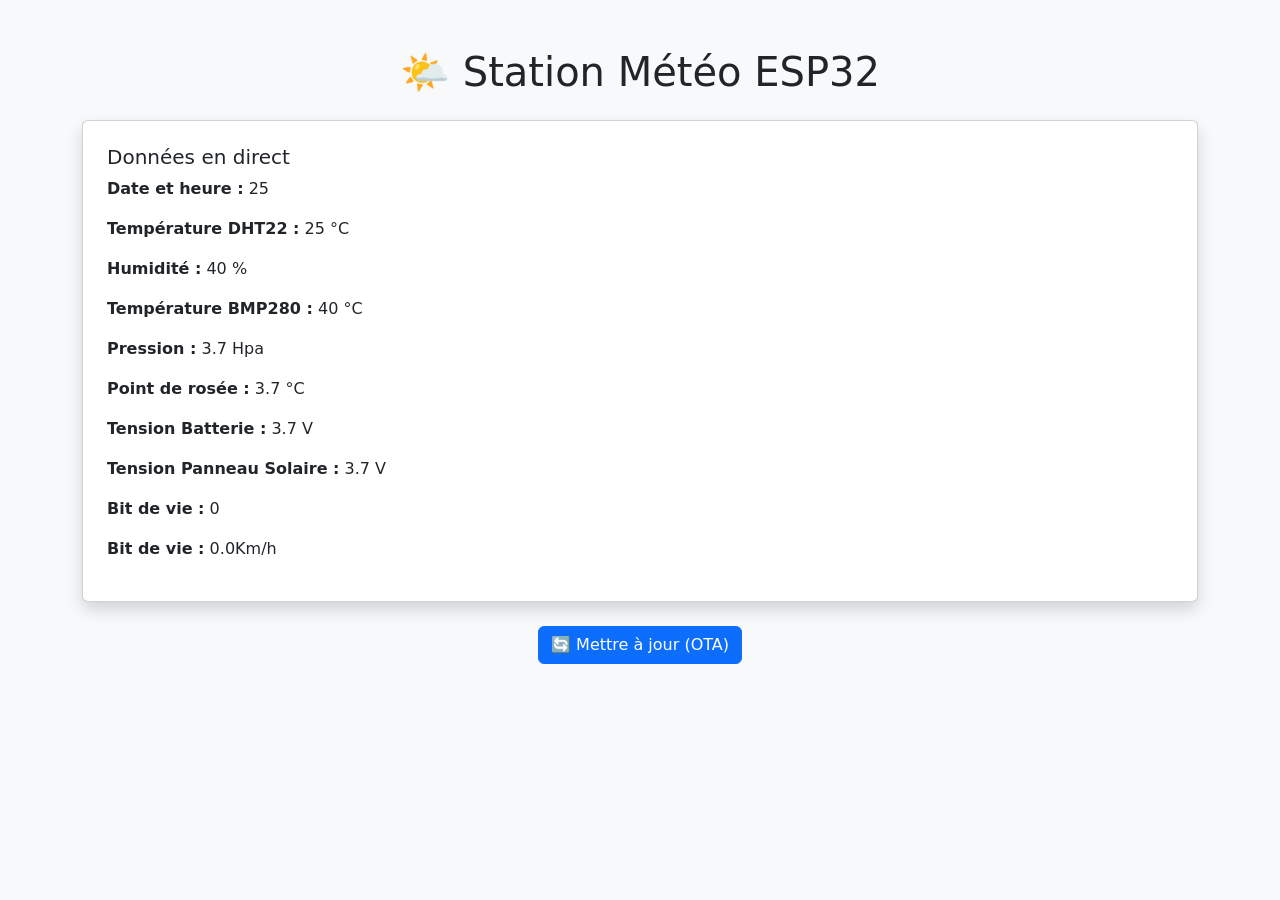
==== data/index.html @ 324de0ba "Création du programme pour la station meteo meteospit en ESP32" ====
<!DOCTYPE html>
<html lang="fr">
<head>
  <meta charset="UTF-8">
  <meta name="viewport" content="width=device-width, initial-scale=1">
  <title>Station Météo ESP32</title>
  <!-- Bootstrap CSS depuis un CDN -->
  <link href="https://cdn.jsdelivr.net/npm/bootstrap@5.3.2/dist/css/bootstrap.min.css" rel="stylesheet">
</head>
<body class="bg-light">

  <div class="container py-5">
    <h1 class="text-center mb-4">🌤️ Station Météo ESP32</h1>
    
    <div class="card shadow p-4">
      <h2 class="h5">Données en direct</h2>
      <p><strong>Date et heure :</strong> <span id="datetime">25</span></p>
      <p><strong>Température DHT22 :</strong> <span id="temp">25</span> °C</p>
      <p><strong>Humidité :</strong> <span id="hum">40</span> %</p>
      <p><strong>Température BMP280 :</strong> <span id="temp280">40</span> °C</p>
      <p><strong>Pression :</strong> <span id="volt">3.7</span> Hpa</p>
      <p><strong>Point de rosée :</strong> <span id="pointderosee">3.7</span> °C</p>
      <p><strong>Tension Batterie :</strong> <span id="tensionBat">3.7</span> V</p>
      <p><strong>Tension Panneau Solaire :</strong> <span id="tensionSol">3.7</span> V</p>
      <p><strong>Bit de vie :</strong> <span id="tpsvie">0</span></p>
      <p><strong>Bit de vie :</strong> <span id="anemometre">0.0</span>Km/h</p>
    </div>

    <div class="text-center mt-4">
      <a href="/update" class="btn btn-primary">🔄 Mettre à jour (OTA)</a>
    </div>
  </div>

  <!-- Bootstrap JS (optionnel) -->
  <script src="https://cdn.jsdelivr.net/npm/bootstrap@5.3.2/dist/js/bootstrap.bundle.min.js"></script>
    <script>
        async function chargerDonnees() {
        const res = await fetch('/data');
        const data = await res.json();

        document.getElementById('temp').textContent = data.temperature;
        document.getElementById('hum').textContent = data.humidite;
        document.getElementById('volt').textContent = data.pression;
        document.getElementById('temp280').textContent = data.tempbmp280; // exemple
        document.getElementById('tensionSol').textContent = data.tension_solaire; // exemple
        document.getElementById('tensionBat').textContent = data.tension_batterie;
        document.getElementById('datetime').textContent = data.datetime;
        document.getElementById('tpsvie').textContent = data.tpsvie;
        document.getElementById('pointderosee').textContent = data.pointderosee;
        document.getElementById('anemometre').textContent = data.anemometre;
        }

        // Rafraîchit toutes les 5 secondes
        setInterval(chargerDonnees, 5000);
        chargerDonnees();
    </script>
</body>
</html>
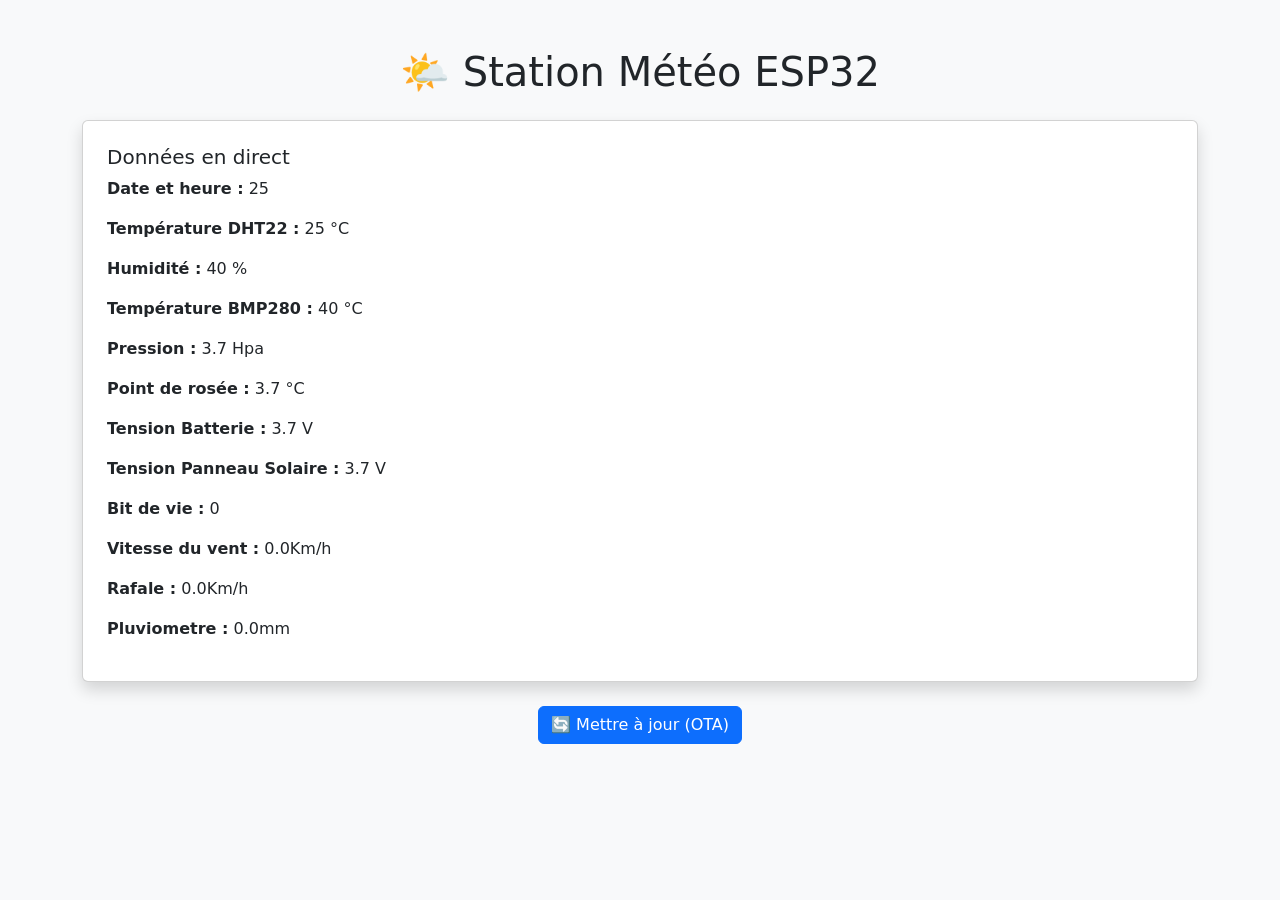
==== commit edf6d16c: "ajout rafale, corerection bugs, ajout girouette" ====
--- a/data/index.html
+++ b/data/index.html
@@ -23,7 +23,9 @@
       <p><strong>Tension Batterie :</strong> <span id="tensionBat">3.7</span> V</p>
       <p><strong>Tension Panneau Solaire :</strong> <span id="tensionSol">3.7</span> V</p>
       <p><strong>Bit de vie :</strong> <span id="tpsvie">0</span></p>
-      <p><strong>Bit de vie :</strong> <span id="anemometre">0.0</span>Km/h</p>
+      <p><strong>Vitesse du vent :</strong> <span id="anemometre">0.0</span>Km/h</p>
+      <p><strong>Rafale :</strong> <span id="rafale">0.0</span>Km/h</p>
+      <p><strong>Pluviometre :</strong> <span id="pluviometre">0.0</span>mm</p>
     </div>
 
     <div class="text-center mt-4">
@@ -48,10 +50,12 @@
         document.getElementById('tpsvie').textContent = data.tpsvie;
         document.getElementById('pointderosee').textContent = data.pointderosee;
         document.getElementById('anemometre').textContent = data.anemometre;
+        document.getElementById('rafale').textContent = data.rafale;
+        document.getElementById('pluviometre').textContent = data.pluviometre;
         }
 
         // Rafraîchit toutes les 5 secondes
-        setInterval(chargerDonnees, 5000);
+        setInterval(chargerDonnees, 3000);
         chargerDonnees();
     </script>
 </body>
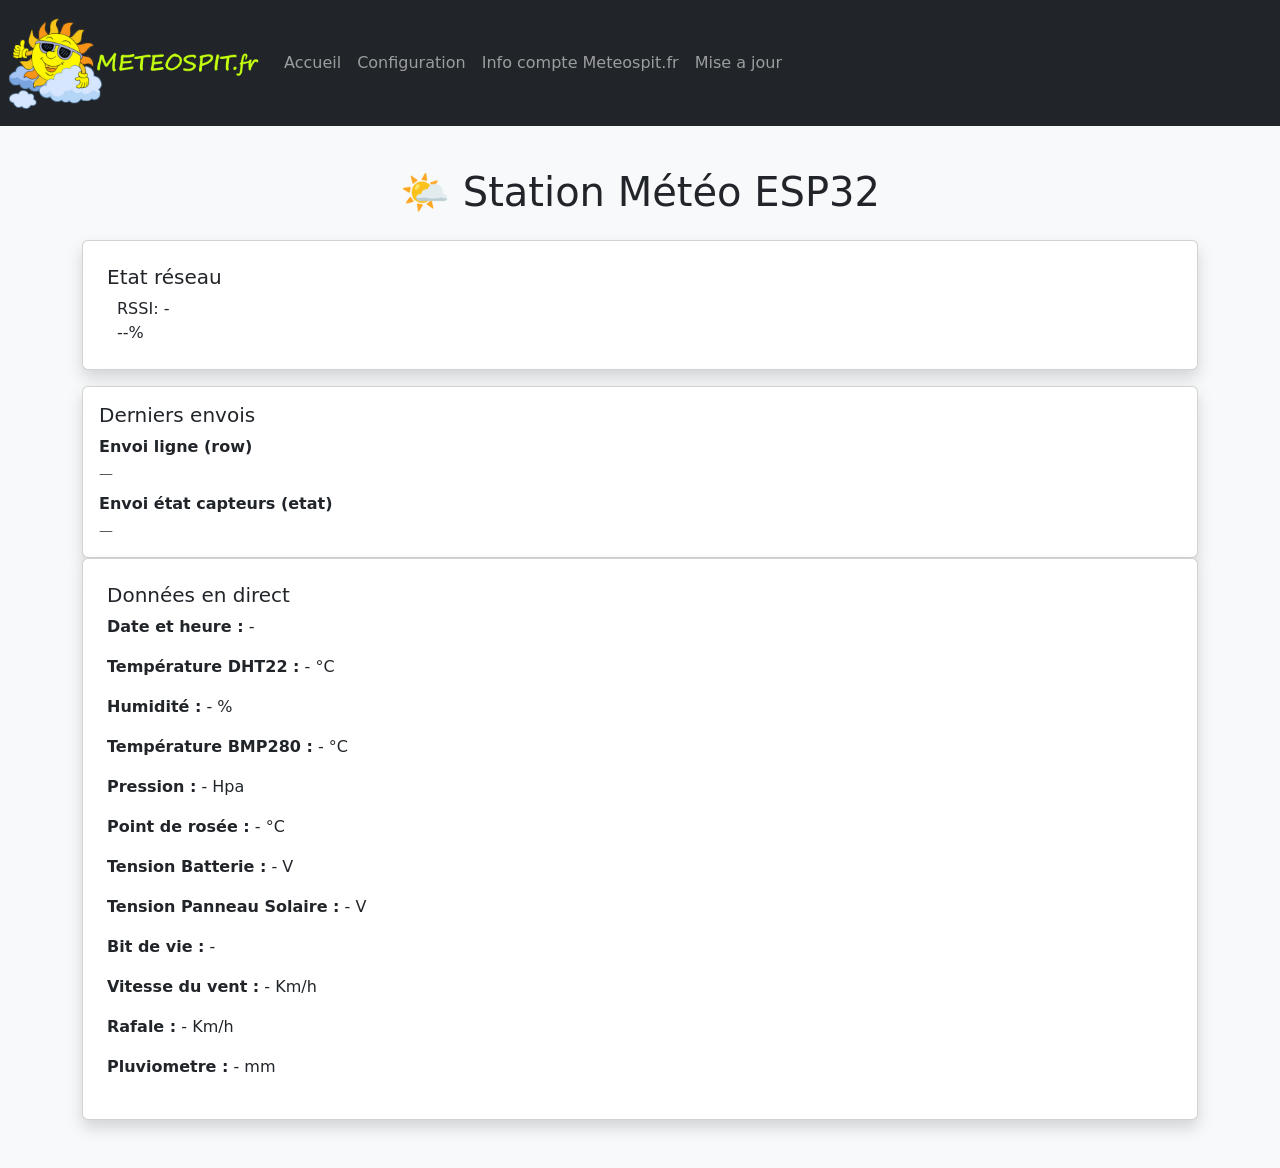
==== commit 72b0fa10: "Ajout de diffente fonctionnalités et pages de gestion" ====
--- a/data/index.html
+++ b/data/index.html
@@ -3,60 +3,206 @@
 <head>
   <meta charset="UTF-8">
   <meta name="viewport" content="width=device-width, initial-scale=1">
-  <title>Station Météo ESP32</title>
-  <!-- Bootstrap CSS depuis un CDN -->
+  <link rel="shortcut icon" href="/images/logo_meteo.png" />
+  <link rel="stylesheet" href="/style.css" />
+  <title>Station METEOSPIT.fr ESP32</title>
   <link href="https://cdn.jsdelivr.net/npm/bootstrap@5.3.2/dist/css/bootstrap.min.css" rel="stylesheet">
+  <style>
+    body { padding-top: 120px; } /* ajuste si besoin */
+    .wifi-signal { display:inline-flex; align-items:flex-end; gap:4px; }
+    .wifi-signal .bar { width:8px; background:#e6e6e6; border-radius:2px; }
+    .wifi-signal .bar.on { background:#2b8a3e; }
+    .wifi-signal .bar.h1 { height:8px; }
+    .wifi-signal .bar.h2 { height:12px; }
+    .wifi-signal .bar.h3 { height:16px; }
+    .wifi-signal .bar.h4 { height:20px; }
+    .push-body { max-height: 4.5rem; overflow: hidden; white-space: nowrap; text-overflow: ellipsis; display:block; }
+  </style>
 </head>
+
 <body class="bg-light">
-
-  <div class="container py-5">
-    <h1 class="text-center mb-4">🌤️ Station Météo ESP32</h1>
-    
-    <div class="card shadow p-4">
-      <h2 class="h5">Données en direct</h2>
-      <p><strong>Date et heure :</strong> <span id="datetime">25</span></p>
-      <p><strong>Température DHT22 :</strong> <span id="temp">25</span> °C</p>
-      <p><strong>Humidité :</strong> <span id="hum">40</span> %</p>
-      <p><strong>Température BMP280 :</strong> <span id="temp280">40</span> °C</p>
-      <p><strong>Pression :</strong> <span id="volt">3.7</span> Hpa</p>
-      <p><strong>Point de rosée :</strong> <span id="pointderosee">3.7</span> °C</p>
-      <p><strong>Tension Batterie :</strong> <span id="tensionBat">3.7</span> V</p>
-      <p><strong>Tension Panneau Solaire :</strong> <span id="tensionSol">3.7</span> V</p>
-      <p><strong>Bit de vie :</strong> <span id="tpsvie">0</span></p>
-      <p><strong>Vitesse du vent :</strong> <span id="anemometre">0.0</span>Km/h</p>
-      <p><strong>Rafale :</strong> <span id="rafale">0.0</span>Km/h</p>
-      <p><strong>Pluviometre :</strong> <span id="pluviometre">0.0</span>mm</p>
-    </div>
-
-    <div class="text-center mt-4">
-      <a href="/update" class="btn btn-primary">🔄 Mettre à jour (OTA)</a>
-    </div>
+  <div class="container">
+    <header>
+      <nav class="nav_dek navbar fixed-top navbar-expand-lg navbar-dark bg-dark">
+        <a class="navbar-brand" href="/">
+          <img src="images/logo_meteo_head6.png" width="260" height="100" class="logo_site align-left rounded float-left" alt="Station Meteo">
+        </a>
+        <div class="collapse navbar-collapse" id="navbarText">
+          <ul class="navbar-nav ml-auto">
+            <li class="nav-item"><a class="nav-link" href="">Accueil</a></li>
+            <li class="nav-item"><a class="nav-link" href="/config">Configuration</a></li>
+            <li class="nav-item"><a class="nav-link" href="/infos">Info compte Meteospit.fr</a></li>
+            <li class="nav-item"><a class="nav-link" href="/update">Mise a jour</a></li>
+          </ul>
+        </div>
+      </nav>
+    </header>
+
+    <main class="py-5">
+      <h1 class="text-center mb-4">🌤️ Station Météo ESP32</h1>
+
+      <div class="card shadow p-4 mt-3 mb-3">
+        <h2 class="h5">Etat réseau</h2>
+        <div style="display:flex;align-items:center;gap:10px;">
+          <div id="wifiSignal" class="wifi-signal" aria-hidden="true"></div>
+          <div>
+            <div id="wifiRssi">RSSI: -</div>
+            <div id="wifiPct">--%</div>
+          </div>
+        </div>
+      </div>
+      <div class="card shadow p-3 mt-3">
+        <h2 class="h5">Derniers envois</h2>
+
+        <div class="mb-2">
+          <strong>Envoi ligne (row)</strong>
+          <div id="last_push_row" class="mt-1 small text-muted">—</div>
+        </div>
+
+        <div>
+          <strong>Envoi état capteurs (etat)</strong>
+          <div id="last_push_etat" class="mt-1 small text-muted">—</div>
+        </div>
+      </div>
+
+      <div class="card shadow p-4">
+        <h2 class="h5">Données en direct</h2>
+        <p><strong>Date et heure :</strong> <span id="datetime">-</span></p>
+        <p><strong>Température DHT22 :</strong> <span id="temp">-</span> °C</p>
+        <p><strong>Humidité :</strong> <span id="hum">-</span> %</p>
+        <p><strong>Température BMP280 :</strong> <span id="temp280">-</span> °C</p>
+        <p><strong>Pression :</strong> <span id="volt">-</span> Hpa</p>
+        <p><strong>Point de rosée :</strong> <span id="pointderosee">-</span> °C</p>
+        <p><strong>Tension Batterie :</strong> <span id="tensionBat">-</span> V</p>
+        <p><strong>Tension Panneau Solaire :</strong> <span id="tensionSol">-</span> V</p>
+        <p><strong>Bit de vie :</strong> <span id="tpsvie">-</span></p>
+        <p><strong>Vitesse du vent :</strong> <span id="anemometre">-</span> Km/h</p>
+        <p><strong>Rafale :</strong> <span id="rafale">-</span> Km/h</p>
+        <p><strong>Pluviometre :</strong> <span id="pluviometre">-</span> mm</p>
+      </div>
+    </main>
   </div>
 
-  <!-- Bootstrap JS (optionnel) -->
-  <script src="https://cdn.jsdelivr.net/npm/bootstrap@5.3.2/dist/js/bootstrap.bundle.min.js"></script>
-    <script>
-        async function chargerDonnees() {
-        const res = await fetch('/data');
+   <script src="https://cdn.jsdelivr.net/npm/bootstrap@5.3.2/dist/js/bootstrap.bundle.min.js"></script>
+
+  <script>
+    function rssiToPct(rssi) {
+      if (rssi === null || rssi === undefined) return null;
+      if (rssi <= -100) return 0;
+      if (rssi >= -50) return 100;
+      return Math.round((rssi + 100) * 2);
+    }
+    function pctToBars(pct) {
+      if (pct === null) return 0;
+      if (pct >= 80) return 4;
+      if (pct >= 60) return 3;
+      if (pct >= 40) return 2;
+      if (pct > 0) return 1;
+      return 0;
+    }
+    function renderWifi(bars, pct, rssi) {
+      const container = document.getElementById('wifiSignal');
+      const pctEl = document.getElementById('wifiPct');
+      const rssiEl = document.getElementById('wifiRssi');
+      container.innerHTML = '';
+      for (let i = 1; i <= 4; i++) {
+        const span = document.createElement('span');
+        span.className = 'bar h' + i + ((i <= bars) ? ' on' : '');
+        container.appendChild(span);
+      }
+      pctEl.textContent = (pct !== null) ? (pct + '%') : '--%';
+      rssiEl.textContent = (rssi !== null) ? ('RSSI: ' + rssi + ' dBm') : 'RSSI: -';
+    }
+
+    async function chargerDonnees() {
+      try {
+        const res = await fetch('/api/localStationInfo');
+        if (!res.ok) throw new Error('HTTP ' + res.status);
         const data = await res.json();
 
-        document.getElementById('temp').textContent = data.temperature;
-        document.getElementById('hum').textContent = data.humidite;
-        document.getElementById('volt').textContent = data.pression;
-        document.getElementById('temp280').textContent = data.tempbmp280; // exemple
-        document.getElementById('tensionSol').textContent = data.tension_solaire; // exemple
-        document.getElementById('tensionBat').textContent = data.tension_batterie;
-        document.getElementById('datetime').textContent = data.datetime;
-        document.getElementById('tpsvie').textContent = data.tpsvie;
-        document.getElementById('pointderosee').textContent = data.pointderosee;
-        document.getElementById('anemometre').textContent = data.anemometre;
-        document.getElementById('rafale').textContent = data.rafale;
-        document.getElementById('pluviometre').textContent = data.pluviometre;
+        // données existantes
+        document.getElementById('temp').textContent = data.temperature ?? '-';
+        document.getElementById('hum').textContent = data.humidite ?? '-';
+        document.getElementById('volt').textContent = data.pression ?? '-';
+        document.getElementById('temp280').textContent = data.tempbmp280 ?? '-';
+        document.getElementById('tensionSol').textContent = data.tension_solaire ?? '-';
+        document.getElementById('tensionBat').textContent = data.tension_batterie ?? '-';
+        document.getElementById('datetime').textContent = data.datetime ?? '-';
+        document.getElementById('tpsvie').textContent = data.tpsvie ?? '-';
+        document.getElementById('pointderosee').textContent = data.pointderosee ?? '-';
+        document.getElementById('anemometre').textContent = data.anemometre ?? '-';
+        document.getElementById('rafale').textContent = data.rafale ?? '-';
+        document.getElementById('pluviometre').textContent = data.pluviometre ?? '-';
+
+        // wifi: préférence wifi_percent > wifi_rssi > wifi_bars
+        let pct = null, rssi = null, bars = 0;
+        if ('wifi_percent' in data) pct = data.wifi_percent;
+        if ('wifi_rssi' in data) rssi = data.wifi_rssi;
+        if ('wifi_bars' in data) bars = data.wifi_bars;
+        if (pct === null && rssi !== null) pct = rssiToPct(rssi);
+        if (pct !== null) bars = pctToBars(pct);
+        renderWifi(bars, pct, rssi);
+      } catch (e) {
+        console.log('Erreur fetch /api/localStationInfo:', e);
+      }
+    }
+
+  (function(){
+    function escapeHtml(s) {
+      if (s === null || s === undefined) return '';
+      return String(s).replace(/[&<>"'`]/g, function (m) {
+        return ({'&':'&amp;','<':'&lt;','>':'&gt;','"':'&quot;',"'":'&#39;','`':'&#96;'})[m];
+      });
+    }
+
+    function renderPush(elementId, dataPrefix, data) {
+      const el = document.getElementById(elementId);
+      if (!el || !data) return;
+      const code = data[dataPrefix + '_code'];
+      const body = data[dataPrefix + '_body'] || '';
+      const ageMs = data[dataPrefix + '_age_ms'];
+      const endpoint = data[dataPrefix + '_endpoint'] || '';
+
+      const ageS = (typeof ageMs === 'number' && !isNaN(ageMs)) ? Math.round(ageMs/1000) + 's' : '';
+      let badgeClass = 'badge bg-secondary';
+      if (typeof code === 'number') {
+        if (code >= 200 && code < 300) badgeClass = 'badge bg-success';
+        else if (code < 0) badgeClass = 'badge bg-danger';
+        else badgeClass = 'badge bg-warning text-dark';
+      }
+
+      const codeHtml = (code !== undefined) ? ('<span class="' + badgeClass + '">' + escapeHtml(code) + '</span>') : '<span class="badge bg-secondary">—</span>';
+      const epHtml = endpoint ? (' <small class="text-muted">' + escapeHtml(endpoint) + '</small>') : '';
+      const ageHtml = ageS ? (' <small class="text-muted">· ' + escapeHtml(ageS) + '</small>') : '';
+
+      el.innerHTML = codeHtml + epHtml + ageHtml +
+                     (body ? ('<div class="push-body text-truncate">' + escapeHtml(body) + '</div>') : '');
+    }
+
+    async function fetchPushStatus() {
+      try {
+        const res = await fetch('/api/localStationInfo', {cache: 'no-store'});
+        if (!res.ok) {
+          console.warn('fetch push status http', res.status);
+          return;
         }
-
-        // Rafraîchit toutes les 5 secondes
-        setInterval(chargerDonnees, 3000);
-        chargerDonnees();
-    </script>
+        const data = await res.json();
+        // met à jour uniquement l'affichage des pushes
+        renderPush('last_push_row', 'last_push_row', data);
+        renderPush('last_push_etat', 'last_push_etat', data);
+      } catch (err) {
+        console.error('fetchPushStatus error', err);
+      }
+    }
+
+    // lancer périodiquement sans remplacer d'autres fonctions
+    fetchPushStatus();
+    setInterval(fetchPushStatus, 5000);
+  })();
+
+    // appeler après définition
+    chargerDonnees();
+    setInterval(chargerDonnees, 3000);
+  </script>
 </body>
 </html>
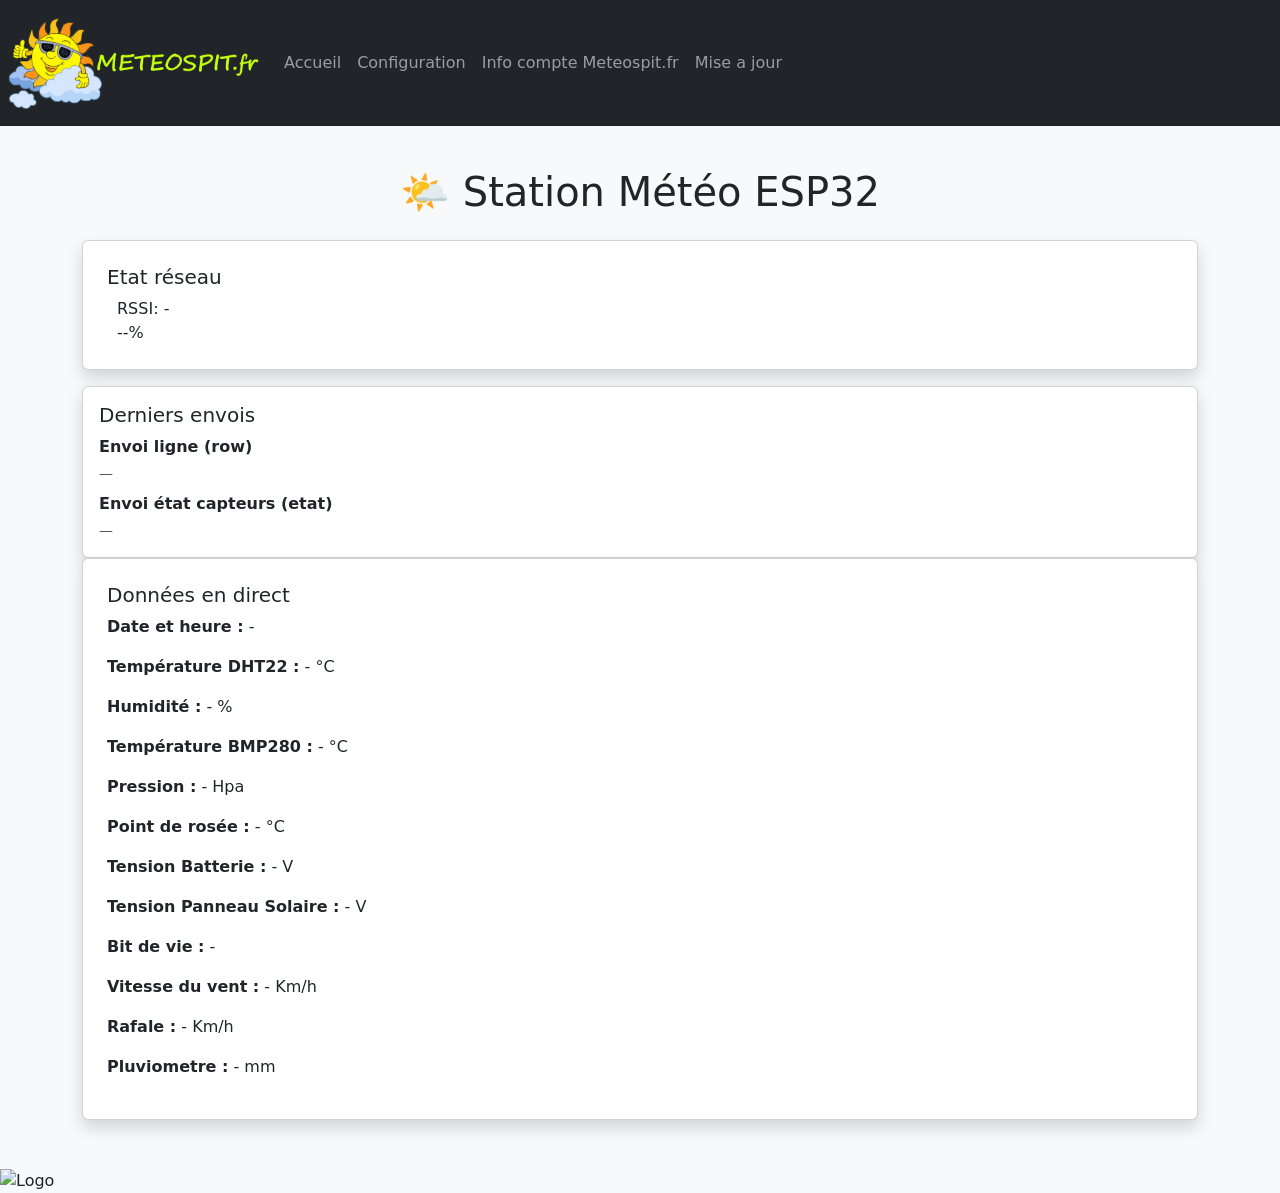
==== commit c5391a69: "Amélioration de la vitesse d'affichage des pages web avec la mise en cache" ====
--- a/data/index.html
+++ b/data/index.html
@@ -205,4 +205,6 @@
     setInterval(chargerDonnees, 3000);
   </script>
 </body>
-</html>+</html>
+
+<img src="/images/logo.jpg" loading="lazy" alt="Logo">
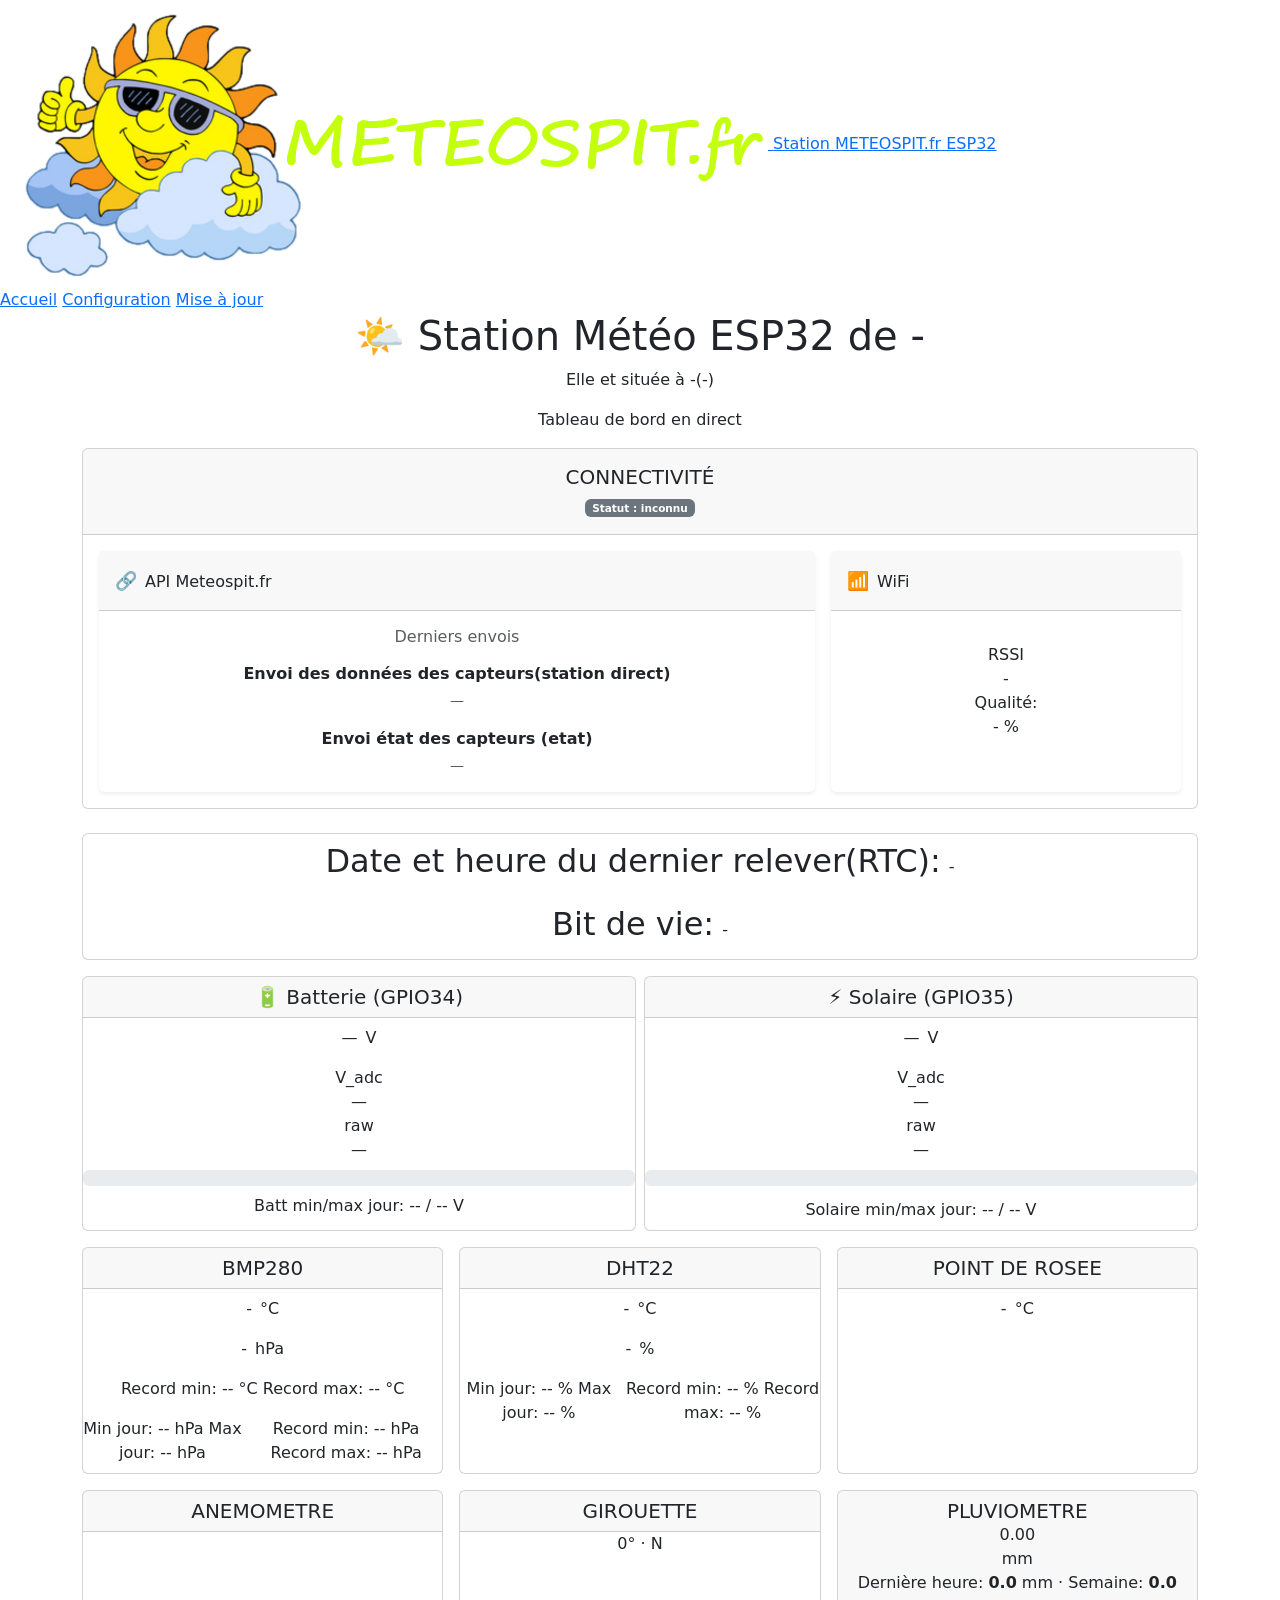
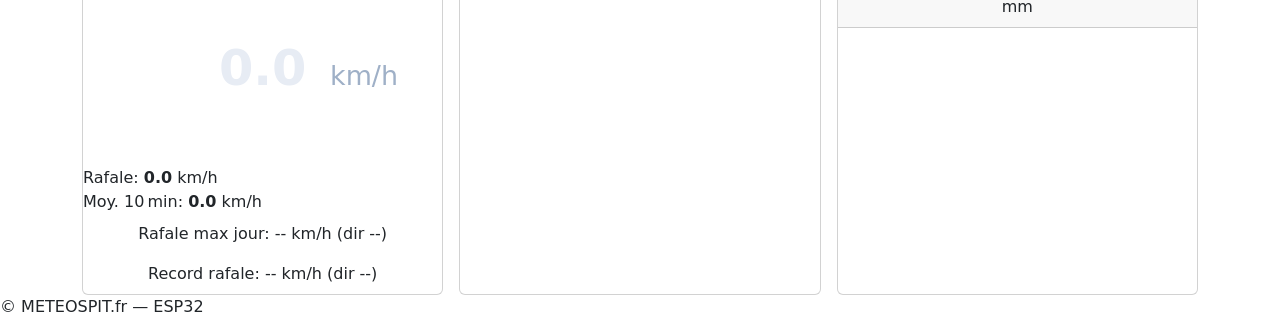
==== commit e86185d1: "Fin de la mise ne page d'index et refonte de config avec prise en charge des différentes options" ====
--- a/data/index.html
+++ b/data/index.html
@@ -1,210 +1,377 @@
 <!DOCTYPE html>
 <html lang="fr">
 <head>
-  <meta charset="UTF-8">
-  <meta name="viewport" content="width=device-width, initial-scale=1">
+  <meta charset="utf-8" />
+  <meta name="viewport" content="width=device-width, initial-scale=1" />
   <link rel="shortcut icon" href="/images/logo_meteo.png" />
-  <link rel="stylesheet" href="/style.css" />
-  <title>Station METEOSPIT.fr ESP32</title>
+  <link rel="stylesheet" href="/style" />
+  <script src="/script" defer></script>
   <link href="https://cdn.jsdelivr.net/npm/bootstrap@5.3.2/dist/css/bootstrap.min.css" rel="stylesheet">
-  <style>
-    body { padding-top: 120px; } /* ajuste si besoin */
-    .wifi-signal { display:inline-flex; align-items:flex-end; gap:4px; }
-    .wifi-signal .bar { width:8px; background:#e6e6e6; border-radius:2px; }
-    .wifi-signal .bar.on { background:#2b8a3e; }
-    .wifi-signal .bar.h1 { height:8px; }
-    .wifi-signal .bar.h2 { height:12px; }
-    .wifi-signal .bar.h3 { height:16px; }
-    .wifi-signal .bar.h4 { height:20px; }
-    .push-body { max-height: 4.5rem; overflow: hidden; white-space: nowrap; text-overflow: ellipsis; display:block; }
-  </style>
+  <title>Station METEOSPIT.fr ESP32 — Accueil</title>
+  
 </head>
-
-<body class="bg-light">
-  <div class="container">
-    <header>
-      <nav class="nav_dek navbar fixed-top navbar-expand-lg navbar-dark bg-dark">
-        <a class="navbar-brand" href="/">
-          <img src="images/logo_meteo_head6.png" width="260" height="100" class="logo_site align-left rounded float-left" alt="Station Meteo">
-        </a>
-        <div class="collapse navbar-collapse" id="navbarText">
-          <ul class="navbar-nav ml-auto">
-            <li class="nav-item"><a class="nav-link" href="">Accueil</a></li>
-            <li class="nav-item"><a class="nav-link" href="/config">Configuration</a></li>
-            <li class="nav-item"><a class="nav-link" href="/infos">Info compte Meteospit.fr</a></li>
-            <li class="nav-item"><a class="nav-link" href="/update">Mise a jour</a></li>
-          </ul>
-        </div>
+<body>
+  <header>
+    <div class="wrap topbar">
+      <!-- Logo conservé en haut à gauche -->
+      <a class="logo" href="/" aria-label="Accueil">
+        <img src="images/logo_meteo_head6.png" alt="Logo" />
+        <span class="site-title">Station METEOSPIT.fr ESP32</span>
+      </a>
+      <nav aria-label="Navigation principale">
+        <a href="/">Accueil</a>
+        <a href="/config">Configuration</a>
+        <a href="/update">Mise à jour</a>
       </nav>
-    </header>
-
-    <main class="py-5">
-      <h1 class="text-center mb-4">🌤️ Station Météo ESP32</h1>
-
-      <div class="card shadow p-4 mt-3 mb-3">
-        <h2 class="h5">Etat réseau</h2>
-        <div style="display:flex;align-items:center;gap:10px;">
-          <div id="wifiSignal" class="wifi-signal" aria-hidden="true"></div>
-          <div>
-            <div id="wifiRssi">RSSI: -</div>
-            <div id="wifiPct">--%</div>
-          </div>
-        </div>
-      </div>
-      <div class="card shadow p-3 mt-3">
-        <h2 class="h5">Derniers envois</h2>
-
-        <div class="mb-2">
-          <strong>Envoi ligne (row)</strong>
-          <div id="last_push_row" class="mt-1 small text-muted">—</div>
-        </div>
-
-        <div>
-          <strong>Envoi état capteurs (etat)</strong>
-          <div id="last_push_etat" class="mt-1 small text-muted">—</div>
-        </div>
-      </div>
-
-      <div class="card shadow p-4">
-        <h2 class="h5">Données en direct</h2>
-        <p><strong>Date et heure :</strong> <span id="datetime">-</span></p>
-        <p><strong>Température DHT22 :</strong> <span id="temp">-</span> °C</p>
-        <p><strong>Humidité :</strong> <span id="hum">-</span> %</p>
-        <p><strong>Température BMP280 :</strong> <span id="temp280">-</span> °C</p>
-        <p><strong>Pression :</strong> <span id="volt">-</span> Hpa</p>
-        <p><strong>Point de rosée :</strong> <span id="pointderosee">-</span> °C</p>
-        <p><strong>Tension Batterie :</strong> <span id="tensionBat">-</span> V</p>
-        <p><strong>Tension Panneau Solaire :</strong> <span id="tensionSol">-</span> V</p>
-        <p><strong>Bit de vie :</strong> <span id="tpsvie">-</span></p>
-        <p><strong>Vitesse du vent :</strong> <span id="anemometre">-</span> Km/h</p>
-        <p><strong>Rafale :</strong> <span id="rafale">-</span> Km/h</p>
-        <p><strong>Pluviometre :</strong> <span id="pluviometre">-</span> mm</p>
-      </div>
-    </main>
+    </div>
+  </header>
+
+  <main class="wrap">
+    
+    
+<div class="container text-center">
+  <h1 class="titre-station">🌤️ Station Météo ESP32 de <span id="stationUser">-</span></h1>
+  <p class="subtitle">Elle et située à <span id="stationVille">-</span>(<span id="stationCP">-</span>)</p>
+  <p class="subtitle">Tableau de bord en direct</p>
+
+<div class="row g-3 mb-4">
+  <div class="col-12">
+    <div class="card h-100">
+      
+      <!-- Header principal -->
+      <div class="card-header text-center py-3">
+        <h2 class="h5 mb-0">CONNECTIVITÉ</h2>
+        <div id="connectivity_status" class="mt-2 small fw-bold">
+          <!-- status updated by JS -->
+          <span class="badge bg-secondary">Statut : inconnu</span>
+        </div>
+      </div>
+
+      <div class="row g-3 p-3">
+
+        <!-- API CARD -->
+        <div class="col-12 col-md-8">
+          <div class="card h-100 border-0 shadow-sm">
+
+            <div class="card-header d-flex align-items-center text-center gap-2 card-connectivity">
+              <div class="d-inline-flex align-items-baseline gap-2 justify-content-center my-2">
+                  <span style="font-size:18px;">🔗</span>
+              <h3 class="h6 mb-0">API Meteospit.fr</h3>
+              </div>
+            </div>
+
+            <div class="p-3">
+              <h4 class="h6 text-muted mb-3">Derniers envois</h4>
+
+              <div class="mb-3">
+                <strong>Envoi des données des capteurs(station direct)</strong>
+                <div id="last_push_row" class="mt-1 small text-muted">—</div>
+              </div>
+
+              <div>
+                <strong>Envoi état des capteurs (etat)</strong>
+                <div id="last_push_etat" class="mt-1 small text-muted">—</div>
+              </div>
+
+            </div>
+          </div>
+        </div>
+
+        <!-- WIFI CARD -->
+        <div class="col-12 col-md-4">
+          <div class="card h-100 border-0 shadow-sm ">
+
+            <div class="card-header d-flex align-items-center text-centergap-2 card-connectivity">
+              <div class="d-inline-flex align-items-baseline gap-2 justify-content-center my-2">
+                <span style="font-size:18px;">📶</span>
+                <h3 class="h6 mb-0">WiFi</h3>
+              </div>
+            </div>
+
+            <div class="p-3 card-wifi">
+
+              <div class="d-flex justify-content-center mb-3">
+                <div id="wifiSignal" class="wifi-signal"></div>
+              </div>
+
+              <div class="kv">
+                <div>RSSI</div>
+                <div class="value" id="wifiRssi">-</div>
+
+                <div>Qualité:</div>
+                <div class="value" id="wifiPct">- %</div>
+              </div>
+
+            </div>
+
+          </div>
+        </div>
+
+      </div>
+    </div>
   </div>
-
-   <script src="https://cdn.jsdelivr.net/npm/bootstrap@5.3.2/dist/js/bootstrap.bundle.min.js"></script>
+</div>
+
+
+  <div class="row g-1 mb-3">
+    <div class="col-12">
+      <div class="card card-small">
+        <div class="d-inline-flex align-items-baseline gap-2 justify-content-center my-2">
+          <h2>Date et heure du dernier relever(RTC):</h2>  
+          <div class="value" id="datetime">-</div>
+        </div>
+        <div class="d-inline-flex align-items-baseline gap-2 justify-content-center my-2">  
+          <h2>Bit de vie:</h2>
+          <div class="value" id="tpsvie">-</div>
+        </div>
+      </div>
+    </div>
+  </div>    
+  <div class="row g-2 mb-3">
+
+<div class="col-12 col-md-6">
+  <div class="card h-100">
+    <div class="card-header">
+      <h2 class="h5 mb-0">🔋 Batterie (GPIO34)</h2>
+    </div>
+
+          <!-- valeur + unité -->
+          <div class="d-inline-flex align-items-baseline gap-2 justify-content-center my-2">
+            <div class="value-xl" id="v_batt">—</div>
+            <div class="unit">V</div>
+          </div>
+
+          <!-- détails ADC -->
+          <div class="kv my-2">
+            <div>V_adc</div><div class="value" id="v_adc_batt">—</div>
+            <div>raw</div><div class="value" id="raw_batt">—</div>
+          </div>
+
+          <!-- barre de pourcentage -->
+          <div class="progress slim">
+            <div id="bar_batt" class="progress-bar" role="progressbar"
+                aria-valuemin="0" aria-valuemax="100" aria-valuenow="0"
+                style="width:0%">0%</div>
+          </div>
+
+          <div class="d-inline-flex align-items-baseline gap-2 justify-content-center my-2">
+            <div class="mini-maxi">
+                Batt min/max jour: <span id="vbMinDay">--</span> / <span id="vbMaxDay">--</span> V
+            </div>
+          </div>
+          <!-- facultatif: état -->
+          <div id="adc_status_batt" class="small muted mt-1"></div>
+        </div>
+      </div>
+      <div class="col-12 col-md-6">
+        <div class="card h-100">
+          <div class="card-header">
+            <h2 class="h5 mb-0">⚡ Solaire (GPIO35)</h2>
+          </div>
+
+          <div class="d-inline-flex align-items-baseline gap-2 justify-content-center my-2">
+            <div class="value-xl" id="v_solar">—</div>
+            <div class="unit">V</div>
+          </div>
+
+          <div class="kv my-2">
+            <div>V_adc</div><div class="value" id="v_adc_solar">—</div>
+            <div>raw</div><div class="value" id="raw_solar">—</div>
+          </div>
+
+          <div class="progress slim">
+            <div id="bar_solar" class="progress-bar" role="progressbar"
+                aria-valuemin="0" aria-valuemax="100" aria-valuenow="0"
+                style="width:0%">0%</div>
+          </div>
+
+          <div id="adc_status_solar" class="small muted mt-1"></div>
+          <div class="d-inline-flex align-items-baseline gap-2 justify-content-center my-2">
+            <div class="mini-maxi">
+              Solaire min/max jour: <span id="vsMinDay">--</span> / <span id="vsMaxDay">--</span> V
+            </div>
+            </div>
+        </div>
+      </div>
+  </div>
+  
+  <div class="row g-3 mb-3">
+
+    <!-- BMP280 -->
+    <div class="col-12 col-md-4">
+      <div class="card h-100">
+        <div class="card-header">
+          <h2 class="h5 mb-0">BMP280</h2>
+        </div>
+
+        <!-- valeur + unité sur la même ligne -->
+        <div class="d-inline-flex align-items-baseline gap-2 justify-content-center my-2">
+          <div class="value-xl" id="temp280">-</div>
+          <div class="unit">°C</div>
+        </div>
+
+        <div class="d-inline-flex align-items-baseline gap-2 justify-content-center my-2">
+          <div class="value" id="volt">-</div>
+          <div class="unit">hPa</div>
+        </div>
+        <div class="d-inline-flex align-items-baseline gap-2 justify-content-center my-2">
+          <div class="value">Record min: <span id="tempMinAll">--</span> °C  Record max: <span id="tempMaxAll">--</span> °C</div>
+        </div>
+
+        <div class="d-inline-flex align-items-baseline gap-2 justify-content-center my-2">
+        <div class="mini-maxi">Min jour: <span id="pressMinDay">--</span> hPa Max jour: <span id="pressMaxDay">--</span> hPa</div>
+        <div class="records">Record min: <span id="pressMinAll">--</span> hPa Record max: <span id="pressMaxAll">--</span> hPa</div>
+        </div>  
+         
+      </div>
+    </div>
+
+    <!-- DHT22 -->
+    <div class="col-12 col-md-4">
+      <div class="card h-100">
+        <div class="card-header">
+          <h2 class="h5 mb-0">DHT22</h2>
+        </div>
+
+        <div class="d-inline-flex align-items-baseline gap-2 justify-content-center my-2">
+          <div class="value-xl" id="temp">-</div>
+          <div class="unit">°C</div>
+        </div>
+
+        <div class="d-inline-flex align-items-baseline gap-2 justify-content-center my-2">
+          <div class="value" id="hum">-</div>
+          <div class="unit">%</div>
+        </div>
+        
+        <div class="d-inline-flex align-items-baseline gap-2 justify-content-center my-2">
+        <div class="mini-maxi">Min jour: <span id="humMinDay">--</span> % Max jour: <span id="humMaxDay">--</span> %</div>
+        <div class="records">Record min: <span id="humMinAll">--</span> % Record max: <span id="humMaxAll">--</span> %</div>
+        </div>
+      </div>
+    </div>
+
+    <!-- POINT DE ROSEE -->
+    <div class="col-12 col-md-4">
+      <div class="card h-100">
+        <div class="card-header">
+          <h2 class="h5 mb-0">POINT DE ROSEE</h2>
+        </div>
+
+        <div class="d-inline-flex align-items-baseline gap-2 justify-content-center my-2">
+          <div class="value-xl" id="pointderosee">-</div>
+          <div class="unit">°C</div>
+        </div>
+      </div>
+    </div>
+
+  </div>
+
+<div class="row g-3">
+
+    
+    <div class="col-12 col-md-4">
+      <div class="card h-100">
+        <div class="card-header">
+          <h2 class="h5 mb-0">ANEMOMETRE</h2>
+        </div>   
+          <div class="sep"></div>
+          <div class="gauge-wrap">
+            <svg id="gaugeWind" viewBox="0 0 160 90">
+              <!-- Arc de fond -->
+              <path d="M10,80 A70,70 0 0 1 150,80" fill="none" stroke="rgba(255,255,255,.08)" stroke-width="14" stroke-linecap="round"/>
+              <!-- Arc valeur -->
+              <path id="gaugeWindVal" d="" fill="none" stroke="url(#gWin)" stroke-width="14" stroke-linecap="round"/>
+              <defs>
+                <linearGradient id="gWin" x1="0" x2="1" y1="0" y2="0">
+                  <stop offset="0%" stop-color="#36d483"/>
+                  <stop offset="100%" stop-color="#4ea8ff"/>
+                </linearGradient>
+              </defs>
+              <!-- Valeur centrale -->
+              <text id="gaugeWindTxt" x="80" y="68" fill="#e7ecf4" font-size="22" text-anchor="middle" font-weight="700">0.0</text>
+              <text x="110" y="68" fill="#9fb0c7" font-size="12">km/h</text>
+            </svg>
+            <div style="min-width:140px; text-align:left">
+              <div class="badge ok" id="windQual">OK</div>
+              <div class="sub" style="text-align:left;margin-top:8px">
+                Rafale: <strong id="gGust">0.0</strong> km/h<br>
+                Moy. 10 min: <strong id="gAvg">0.0</strong> km/h
+              </div>
+            </div>
+          </div>
+          <div class="d-inline-flex align-items-baseline gap-2 justify-content-center my-2">
+            <div>Rafale max jour: <span id="gustMaxDay">--</span> km/h (dir <span id="gustDirDay">--</span>)</div>
+          </div>
+          <div class="d-inline-flex align-items-baseline gap-2 justify-content-center my-2">
+            <div>Record rafale: <span id="gustMaxAll">--</span> km/h (dir <span id="gustDirAll">--</span>)</div>
+          </div>
+      </div>
+    </div>
+
+    
+    <div class="col-12 col-md-4">
+      <div class="card h-100">
+        <div class="card-header">
+          <h2 class="h5 mb-0">GIROUETTE</h2>
+        </div>
+          <div class="sep"></div>
+          <div class="compass">
+            <div class="disc">
+              <div class="tick" style="transform:translate(-50%,-100%) rotate(0deg)"></div>
+              <div class="tick" style="transform:translate(-50%,-100%) rotate(90deg)"></div>
+              <div class="tick" style="transform:translate(-50%,-100%) rotate(180deg)"></div>
+              <div class="tick" style="transform:translate(-50%,-100%) rotate(270deg)"></div>
+              <div class="needle" id="needle" style="transform:translate(-50%,-100%) rotate(0deg)"></div>
+              <div class="center"></div>
+            </div>
+          </div>
+          <div class="dir">
+            <span class="deg" id="dirDeg">0°</span> · <span id="dirCard">N</span>
+          </div>
+      </div>
+    </div>
+
+    <!-- POINT DE ROSEE -->
+    <div class="col-12 col-md-4">
+      <div class="card h-100">
+        <div class="card-header">
+          <h2 class="h5 mb-0">PLUVIOMETRE</h2>
+          <div class="sep"></div>
+          <div class="kpi">
+            <div class="val" id="rainDayB">0.00</div>
+            <div class="unit">mm</div>
+          </div>
+          <div class="sub">
+            Dernière heure: <strong id="rainHour">0.0</strong> mm · Semaine: <strong id="rainWeekB">0.0</strong> mm
+          </div>
+      </div>
+    </div>
+
+    </div>
+  </div>
+  
+
+    
+    
+
+  </main>
+
+  <footer>
+    © METEOSPIT.fr — ESP32
+  </footer>
+
+  <script src="https://cdn.jsdelivr.net/npm/bootstrap@5.3.2/dist/js/bootstrap.bundle.min.js"></script>
 
   <script>
-    function rssiToPct(rssi) {
-      if (rssi === null || rssi === undefined) return null;
-      if (rssi <= -100) return 0;
-      if (rssi >= -50) return 100;
-      return Math.round((rssi + 100) * 2);
-    }
-    function pctToBars(pct) {
-      if (pct === null) return 0;
-      if (pct >= 80) return 4;
-      if (pct >= 60) return 3;
-      if (pct >= 40) return 2;
-      if (pct > 0) return 1;
-      return 0;
-    }
-    function renderWifi(bars, pct, rssi) {
-      const container = document.getElementById('wifiSignal');
-      const pctEl = document.getElementById('wifiPct');
-      const rssiEl = document.getElementById('wifiRssi');
-      container.innerHTML = '';
-      for (let i = 1; i <= 4; i++) {
-        const span = document.createElement('span');
-        span.className = 'bar h' + i + ((i <= bars) ? ' on' : '');
-        container.appendChild(span);
-      }
-      pctEl.textContent = (pct !== null) ? (pct + '%') : '--%';
-      rssiEl.textContent = (rssi !== null) ? ('RSSI: ' + rssi + ' dBm') : 'RSSI: -';
-    }
-
-    async function chargerDonnees() {
-      try {
-        const res = await fetch('/api/localStationInfo');
-        if (!res.ok) throw new Error('HTTP ' + res.status);
-        const data = await res.json();
-
-        // données existantes
-        document.getElementById('temp').textContent = data.temperature ?? '-';
-        document.getElementById('hum').textContent = data.humidite ?? '-';
-        document.getElementById('volt').textContent = data.pression ?? '-';
-        document.getElementById('temp280').textContent = data.tempbmp280 ?? '-';
-        document.getElementById('tensionSol').textContent = data.tension_solaire ?? '-';
-        document.getElementById('tensionBat').textContent = data.tension_batterie ?? '-';
-        document.getElementById('datetime').textContent = data.datetime ?? '-';
-        document.getElementById('tpsvie').textContent = data.tpsvie ?? '-';
-        document.getElementById('pointderosee').textContent = data.pointderosee ?? '-';
-        document.getElementById('anemometre').textContent = data.anemometre ?? '-';
-        document.getElementById('rafale').textContent = data.rafale ?? '-';
-        document.getElementById('pluviometre').textContent = data.pluviometre ?? '-';
-
-        // wifi: préférence wifi_percent > wifi_rssi > wifi_bars
-        let pct = null, rssi = null, bars = 0;
-        if ('wifi_percent' in data) pct = data.wifi_percent;
-        if ('wifi_rssi' in data) rssi = data.wifi_rssi;
-        if ('wifi_bars' in data) bars = data.wifi_bars;
-        if (pct === null && rssi !== null) pct = rssiToPct(rssi);
-        if (pct !== null) bars = pctToBars(pct);
-        renderWifi(bars, pct, rssi);
-      } catch (e) {
-        console.log('Erreur fetch /api/localStationInfo:', e);
-      }
-    }
-
-  (function(){
-    function escapeHtml(s) {
-      if (s === null || s === undefined) return '';
-      return String(s).replace(/[&<>"'`]/g, function (m) {
-        return ({'&':'&amp;','<':'&lt;','>':'&gt;','"':'&quot;',"'":'&#39;','`':'&#96;'})[m];
-      });
-    }
-
-    function renderPush(elementId, dataPrefix, data) {
-      const el = document.getElementById(elementId);
-      if (!el || !data) return;
-      const code = data[dataPrefix + '_code'];
-      const body = data[dataPrefix + '_body'] || '';
-      const ageMs = data[dataPrefix + '_age_ms'];
-      const endpoint = data[dataPrefix + '_endpoint'] || '';
-
-      const ageS = (typeof ageMs === 'number' && !isNaN(ageMs)) ? Math.round(ageMs/1000) + 's' : '';
-      let badgeClass = 'badge bg-secondary';
-      if (typeof code === 'number') {
-        if (code >= 200 && code < 300) badgeClass = 'badge bg-success';
-        else if (code < 0) badgeClass = 'badge bg-danger';
-        else badgeClass = 'badge bg-warning text-dark';
-      }
-
-      const codeHtml = (code !== undefined) ? ('<span class="' + badgeClass + '">' + escapeHtml(code) + '</span>') : '<span class="badge bg-secondary">—</span>';
-      const epHtml = endpoint ? (' <small class="text-muted">' + escapeHtml(endpoint) + '</small>') : '';
-      const ageHtml = ageS ? (' <small class="text-muted">· ' + escapeHtml(ageS) + '</small>') : '';
-
-      el.innerHTML = codeHtml + epHtml + ageHtml +
-                     (body ? ('<div class="push-body text-truncate">' + escapeHtml(body) + '</div>') : '');
-    }
-
-    async function fetchPushStatus() {
-      try {
-        const res = await fetch('/api/localStationInfo', {cache: 'no-store'});
-        if (!res.ok) {
-          console.warn('fetch push status http', res.status);
-          return;
-        }
-        const data = await res.json();
-        // met à jour uniquement l'affichage des pushes
-        renderPush('last_push_row', 'last_push_row', data);
-        renderPush('last_push_etat', 'last_push_etat', data);
-      } catch (err) {
-        console.error('fetchPushStatus error', err);
-      }
-    }
-
-    // lancer périodiquement sans remplacer d'autres fonctions
+
+  document.addEventListener('DOMContentLoaded', () => {
+    poll();
+    chargerDonnees();
+    setInterval(chargerDonnees, 3000);
     fetchPushStatus();
     setInterval(fetchPushStatus, 5000);
-  })();
-
-    // appeler après définition
-    chargerDonnees();
-    setInterval(chargerDonnees, 3000);
-  </script>
+  });
+
+</script>
 </body>
-</html>
-
-<img src="/images/logo.jpg" loading="lazy" alt="Logo">+</html>
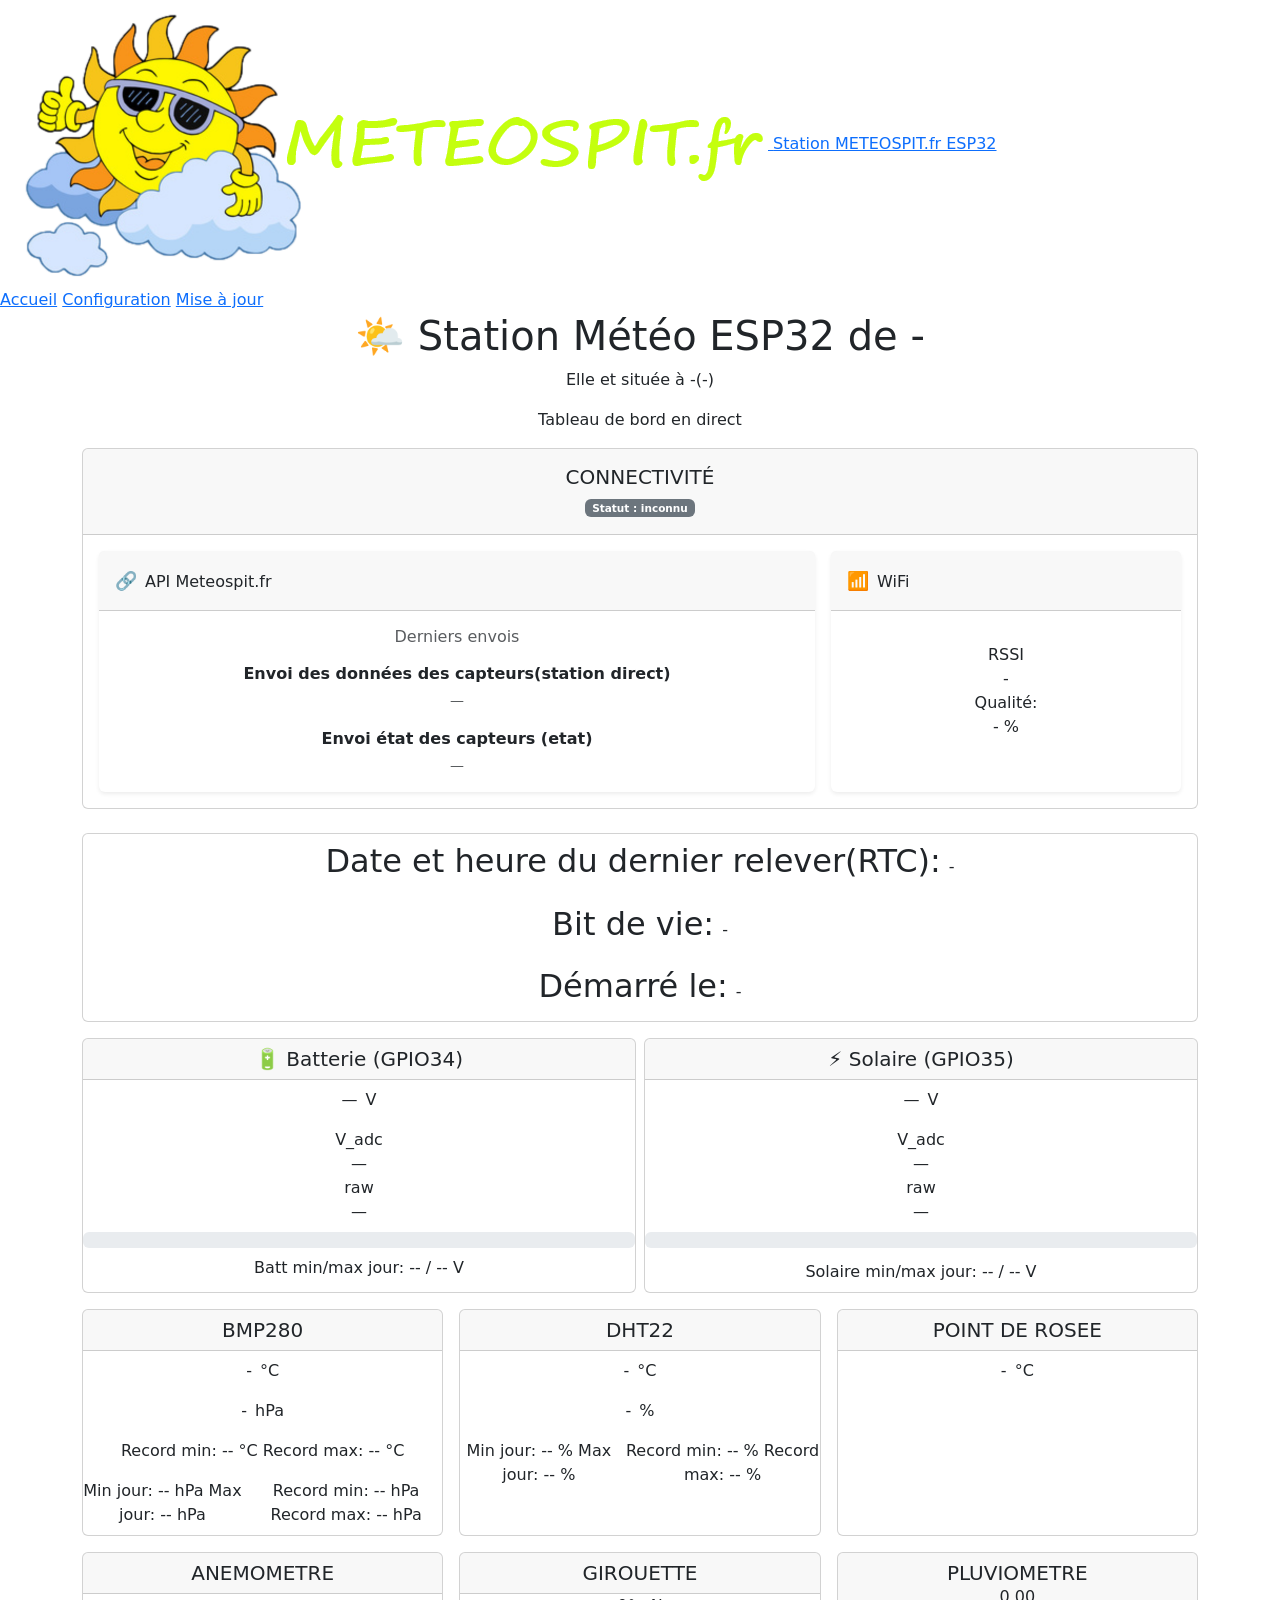
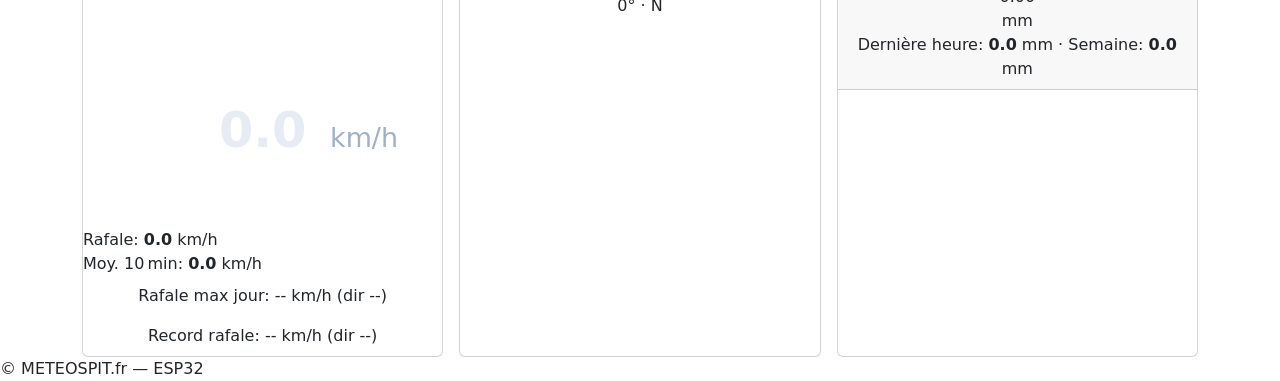
==== commit aee5ee26: "Correction format de l'envoi BMP280 en cas de bug" ====
--- a/data/index.html
+++ b/data/index.html
@@ -5,7 +5,7 @@
   <meta name="viewport" content="width=device-width, initial-scale=1" />
   <link rel="shortcut icon" href="/images/logo_meteo.png" />
   <link rel="stylesheet" href="/style" />
-  <script src="/script" defer></script>
+  <script src="/script?v=2" defer></script>
   <link href="https://cdn.jsdelivr.net/npm/bootstrap@5.3.2/dist/css/bootstrap.min.css" rel="stylesheet">
   <title>Station METEOSPIT.fr ESP32 — Accueil</title>
   
@@ -123,6 +123,10 @@
         <div class="d-inline-flex align-items-baseline gap-2 justify-content-center my-2">  
           <h2>Bit de vie:</h2>
           <div class="value" id="tpsvie">-</div>
+        </div>
+        <div class="d-inline-flex align-items-baseline gap-2 justify-content-center my-2">  
+          <h2>Démarré le:</h2>
+          <div class="value" id="boot_time">-</div>
         </div>
       </div>
     </div>
